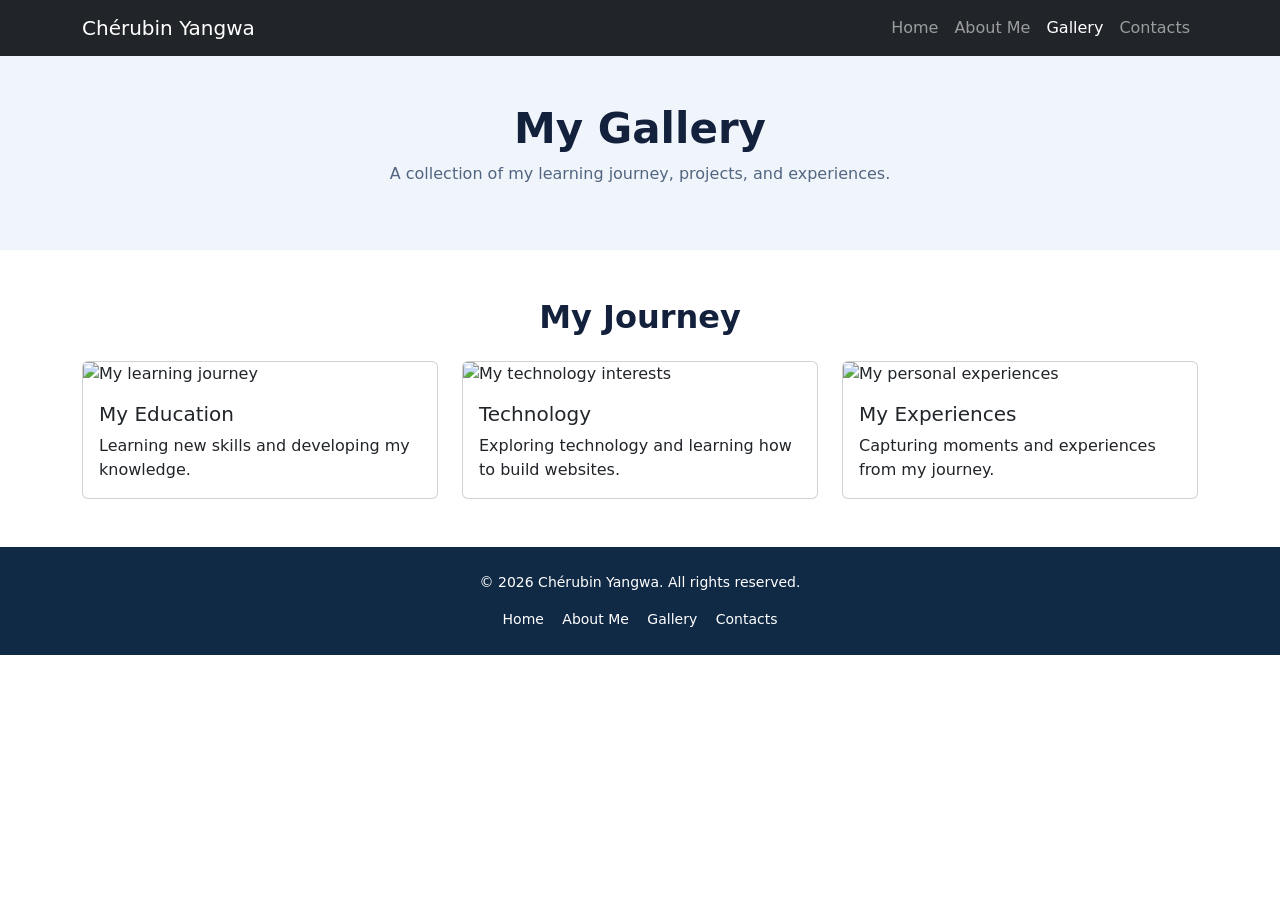
==== Gallery.html @ 74c3bb91 "This is my porfolio" ====
<!DOCTYPE html>
<html lang="en">
<head>
    <meta charset="UTF-8">
    <meta name="viewport" content="width=device-width, initial-scale=1.0">

    <title>About Me | Chérubin Yangwa</title>
    <link rel="stylesheet" href="style.css">

    <link href="https://cdn.jsdelivr.net/npm/bootstrap@5.3.3/dist/css/bootstrap.min.css"
            rel="stylesheet">
</head>
<body>
    <nav class="navbar navbar-dark bg-dark sticky-top">
    <div class="container">
        <a class="navbar-brand" href="index.html">
            Chérubin Yangwa
        </a>

        <div class="navbar-nav flex-row flex-wrap ms-auto">
            <a class="nav-link px-2" href="index.html">Home</a>
            <a class="nav-link px-2" href="About_Me.html">About Me</a>
            <a class="nav-link px-2 active" href="Gallery.html">Gallery</a>
            <a class="nav-link px-2" href="Contact.html">Contacts</a>
        </div>
    </div>
</nav>
<section class="about-hero py-5">
    <div class="container">
        <h1>My Gallery</h1>
        <p>A collection of my learning journey, projects, and experiences.</p>
    </div>
</section>
<section class="py-5">
    <div class="container">
        <h2 class="text-center mb-4">My Journey</h2>

        <div class="row g-4">
            <div class="col-md-4">
                <div class="card h-100">
                    <img src="images/photo1.jpg"
                            class="card-img-top"
                            alt="My learning journey">
                    <div class="card-body">
                        <h5 class="card-title">My Education</h5>
                        <p class="card-text">
                            Learning new skills and developing my knowledge.
                        </p>
                    </div>
                </div>
            </div>

            <div class="col-md-4">
                <div class="card h-100">
                    <img src="images/photo2.jpg"
                            class="card-img-top"
                            alt="My technology interests">
                    <div class="card-body">
                        <h5 class="card-title">Technology</h5>
                        <p class="card-text">
                            Exploring technology and learning how to build websites.
                        </p>
                    </div>
                </div>
            </div>

            <div class="col-md-4">
                <div class="card h-100">
                    <img src="images/photo3.jpg"
                            class="card-img-top"
                            alt="My personal experiences">
                    <div class="card-body">
                        <h5 class="card-title">My Experiences</h5>
                        <p class="card-text">
                            Capturing moments and experiences from my journey.
                        </p>
                    </div>
                </div>
            </div>
        </div>
    </div>
</section>
<footer class="site-footer">
    <div class="container text-center">
        <p>&copy; 2026 Chérubin Yangwa. All rights reserved.</p>

        <a href="index.html">Home</a>
        <a href="About_Me.html">About Me</a>
        <a href="Gallery.html">Gallery</a>
        <a href="Contact.html">Contacts</a>
    </div>
</footer>
</body>
</html>
---- style.css ----
body {
    margin: 0;
    font-family: Arial, sans-serif;
    color: #14213d;
}

.hero {
    background-color: #f0f5fb;
    padding: 60px 0;
}

.intro-label {
    color: #0d6efd;
    font-weight: bold;
    letter-spacing: 4px;
    font-size: 14px;
}

.hero h1 {
    font-size: 42px;
    font-weight: bold;
    margin-bottom: 12px;
}

.hero h2 {
    color: #0d6efd;
    font-size: 27px;
    font-weight: bold;
    margin-bottom: 20px;
}

.hero p:not(.intro-label) {
    font-size: 18px;
    line-height: 1.7;
    max-width: 540px;
}

.profile-image {
    width: 100%;
    max-width: 380px;
    height: 400px;
    object-fit: cover;
    border-radius: 24px;
}

@media (max-width: 767px) {
    .hero {
        padding: 40px 0;
    }

    .hero h1 {
        font-size: 32px;
    }

    .profile-image {
        margin-top: 30px;
        height: auto;
    }
}
.overview {
    background-color: #ffffff;
}

.overview h2 {
    color: #14213d;
    font-size: 32px;
    font-weight: bold;
    margin-bottom: 12px;
}

.overview .text-center p {
    color: #526581;
}

.overview-card {
    padding: 28px;
    border: 1px solid #dce5ef;
    border-radius: 10px;
    background-color: #ffffff;
    transition: box-shadow 0.3s ease;
}

.overview-card:hover {
    box-shadow: 0 8px 24px rgba(20, 33, 61, 0.10);
}

.overview-card h3 {
    color: #14213d;
    font-size: 21px;
    font-weight: bold;
    margin-bottom: 18px;
}

.overview-card p {
    color: #526581;
    line-height: 1.7;
}

.overview-card a {
    display: inline-block;
    margin-top: 12px;
    color: #0d6efd;
    text-decoration: none;
    font-weight: 500;
}

.overview-card a:hover {
    text-decoration: underline;
}
.site-footer {
    background-color: #102a46;
    color: #ffffff;
    padding: 25px 0;
    font-size: 14px;
}

.site-footer a {
    color: #ffffff;
    text-decoration: none;
    margin: 0 7px;
}

.site-footer a:hover {
    color: #60a5fa;
}

.site-footer span {
    margin: 0 4px;
}
.about-hero {
    background-color: #f0f5fb;
    text-align: center;
}

.about-hero h1 {
    color: #14213d;
    font-size: 42px;
    font-weight: bold;
}

.about-hero p {
    color: #526581;
}

body section h2 {
    color: #14213d;
    font-weight: bold;
    margin-bottom: 20px;
}

.education-section {
    background-color: #f0f5fb;
}

.education-card {
    background-color: white;
    padding: 25px;
    border-radius: 10px;
    border: 1px solid #dce5ef;
}

.education-card h3 {
    color: #0d6efd;
    font-size: 22px;
    margin-bottom: 20px;
}

.skill-list {
    display: flex;
    flex-wrap: wrap;
    gap: 12px;
}

.skill-list .badge {
    padding: 12px 16px;
    font-size: 15px;
    font-weight: normal;
}
/* Contact form design */
.contact-form {
    max-width: 700px;
    margin: 0 auto;
    padding: 30px;
    background-color: #f0f5fb;
    border-radius: 12px;
}

.contact-form h2 {
    color: #14213d;
    margin-bottom: 20px;
}

.contact-form .form-control {
    padding: 12px;
    border-radius: 6px;
}

.contact-form .btn {
    padding: 12px 24px;
}
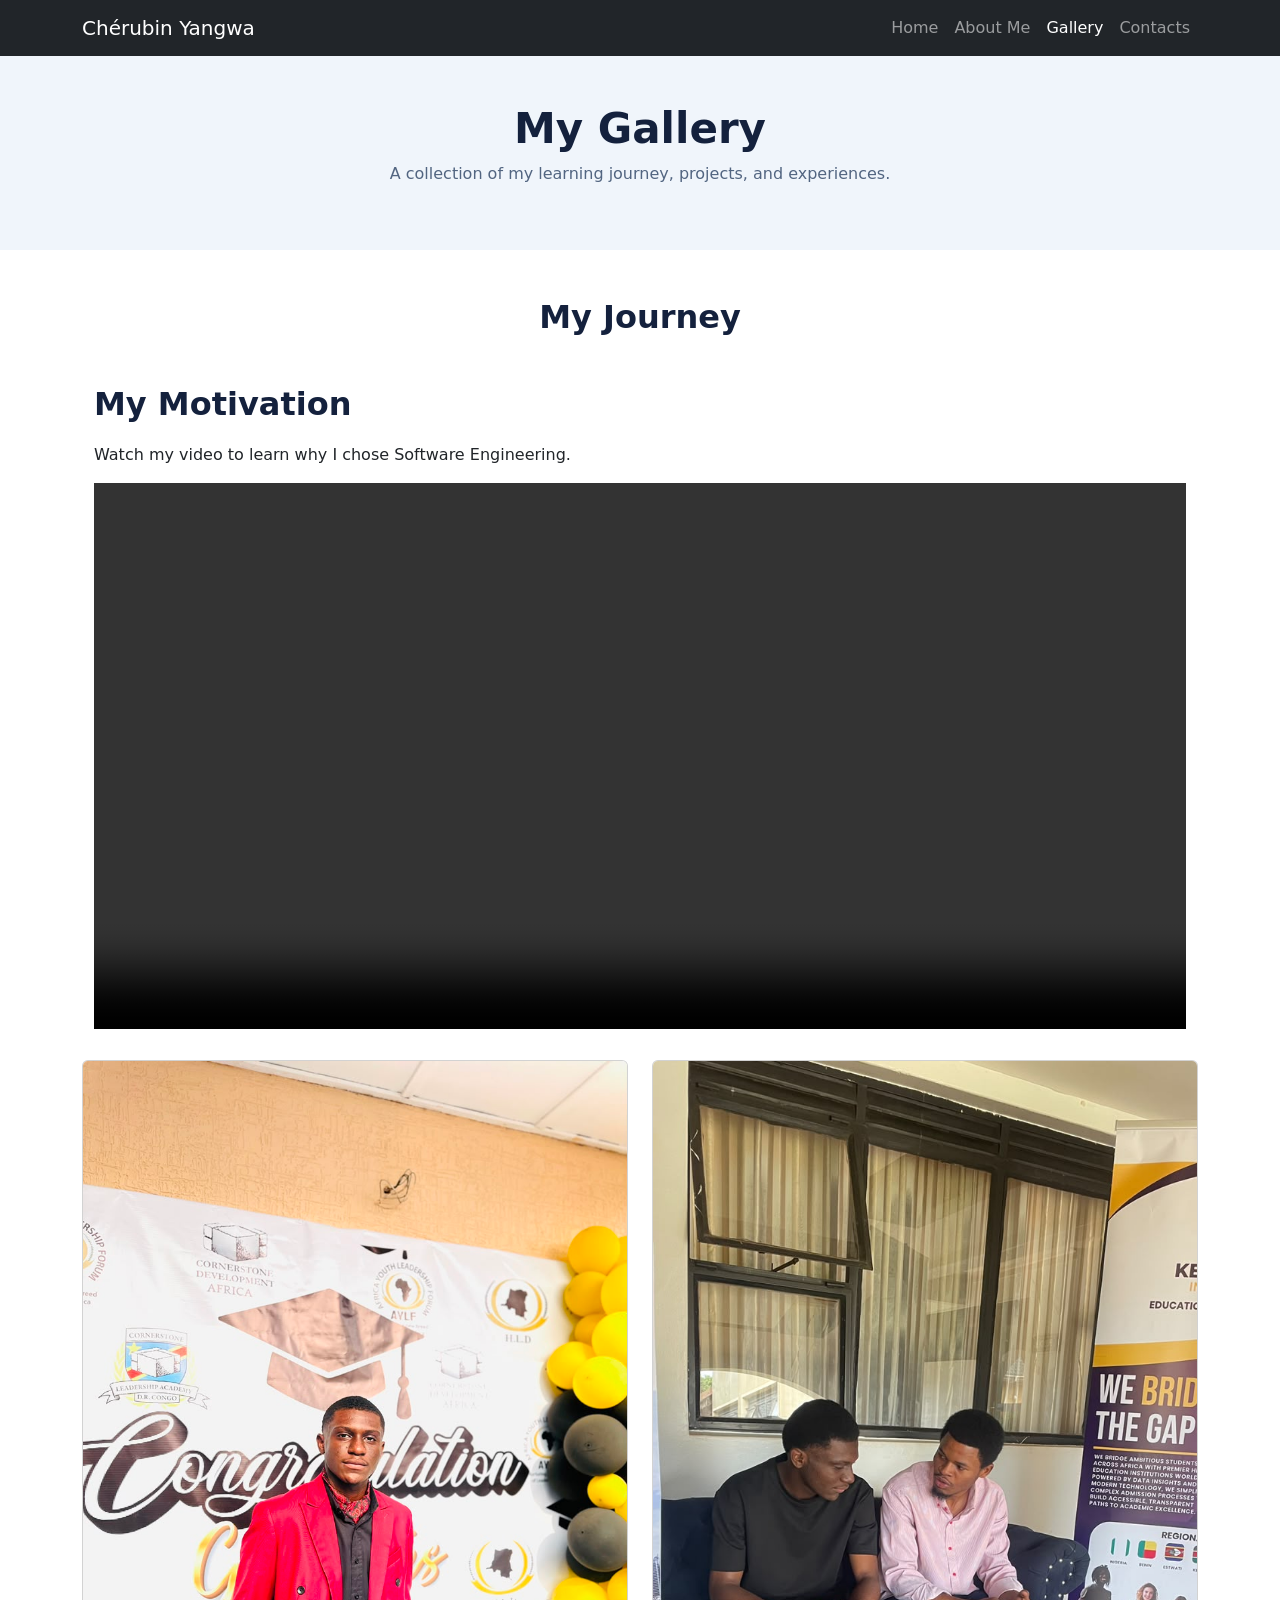
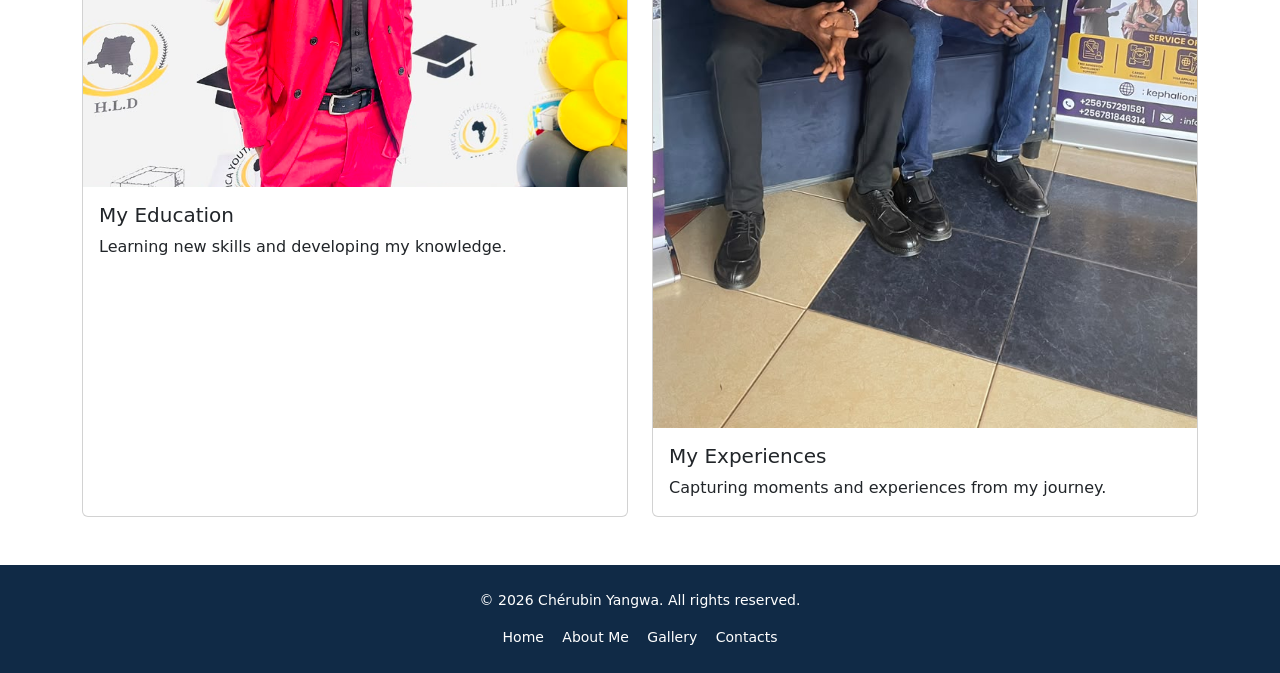
==== commit 237d88c5: "I added some photos and one video about my motivation" ====
--- a/Gallery.html
+++ b/Gallery.html
@@ -35,10 +35,29 @@
     <div class="container">
         <h2 class="text-center mb-4">My Journey</h2>
 
-        <div class="row g-4">
-            <div class="col-md-4">
+    
+            <section class="container py-4">
+    <h2>My Motivation</h2>
+
+    <p>
+        Watch my video to learn why I chose
+        Software Engineering.
+    </p>
+
+    <div class="Video">
+
+    <video controls width="100%">
+        <source src="Motivation.mp4"
+                type="video/mp4">
+        Your browser does not support this video.
+    </video>
+    </div>
+</section>
+
+    <div class="row g-4">
+            <div class="col-md-6">
                 <div class="card h-100">
-                    <img src="images/photo1.jpg"
+                    <img src="Mbogo.jpeg"
                             class="card-img-top"
                             alt="My learning journey">
                     <div class="card-body">
@@ -50,23 +69,12 @@
                 </div>
             </div>
 
-            <div class="col-md-4">
+
+
+
+            <div class="col-md-6">
                 <div class="card h-100">
-                    <img src="images/photo2.jpg"
-                            class="card-img-top"
-                            alt="My technology interests">
-                    <div class="card-body">
-                        <h5 class="card-title">Technology</h5>
-                        <p class="card-text">
-                            Exploring technology and learning how to build websites.
-                        </p>
-                    </div>
-                </div>
-            </div>
-
-            <div class="col-md-4">
-                <div class="card h-100">
-                    <img src="images/photo3.jpg"
+                    <img src="Yangwa.jpeg"
                             class="card-img-top"
                             alt="My personal experiences">
                     <div class="card-body">
@@ -79,6 +87,8 @@
             </div>
         </div>
     </div>
+
+
 </section>
 <footer class="site-footer">
     <div class="container text-center">
--- a/style.css
+++ b/style.css
@@ -197,4 +197,4 @@
 
 .contact-form .btn {
     padding: 12px 24px;
-}+}
